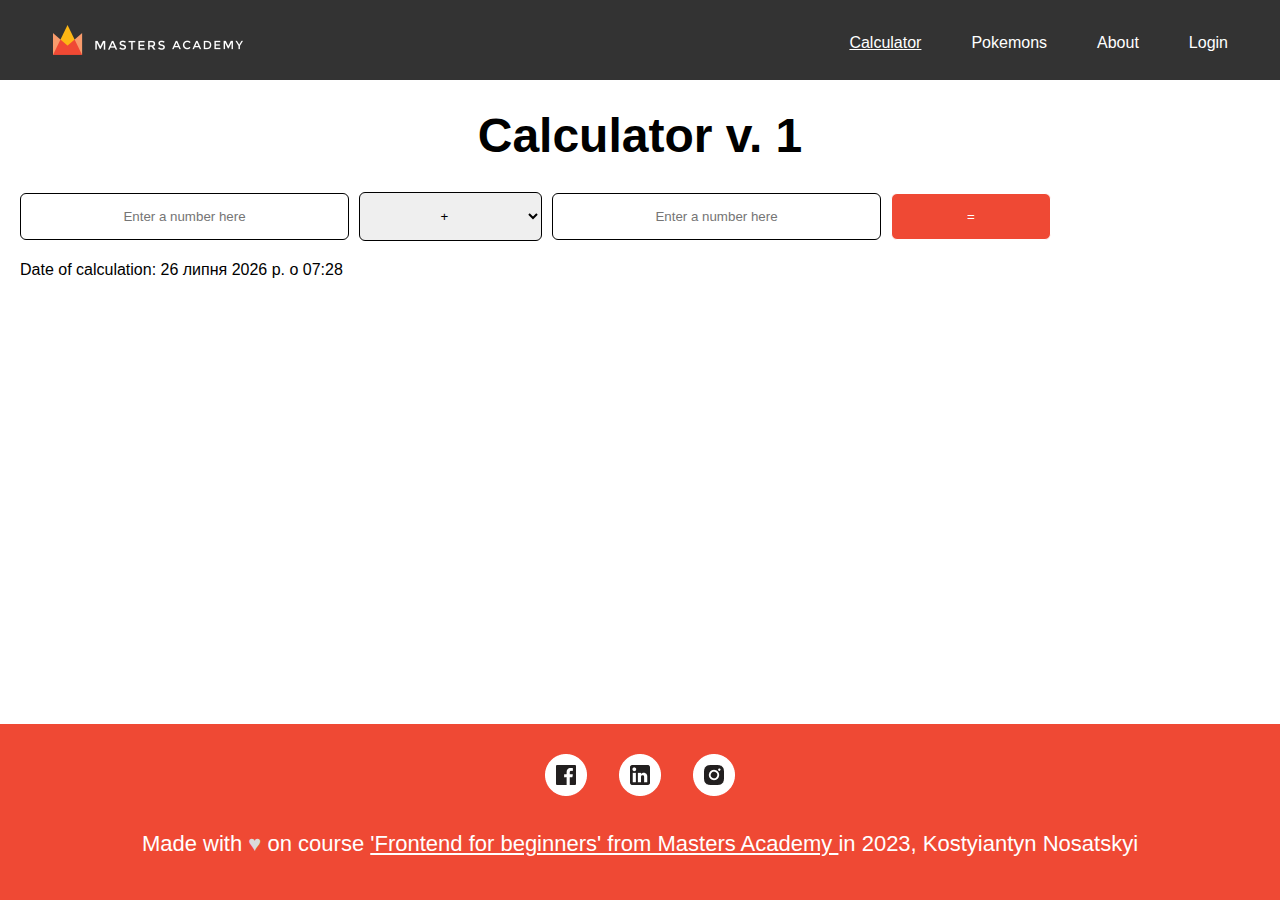
==== docs/kostiantyn.nosatskyi/PokemonProject/calculator.html @ ea5918b1 "first deploy poke proj in my repo" ====
<!DOCTYPE html>
<html lang="en">
    <head>
        <meta name="viewport" content="width=device-width, user-scalable=no, initial-scale=1.0, maximum-scale=1.0, minimum-scale=1.0">
        <meta charset="UTF-8">
        <title>Calculator</title>
        <link rel="stylesheet" href="calculator.css">
    </head>
    <body>
        <div class="container__page">
            <header class="header__page">
                <div class="logo">
                    <img class="logo__img" src="img/logo1.png" alt="logo">
                </div>
                <nav>
                    <ul class="navigation">
                        <li class="navigation__item active">
                            <a class="navigation__item-link" href="#">Calculator</a>
                        </li>
                        <li class="navigation__item">
                            <a class="navigation__item-link" href="pokemons.html">Pokemons</a>
                        </li>
                        <li class="navigation__item">
                            <a class="navigation__item-link" href="index.html">About</a>
                        </li>
                        <li class="navigation__item">
                            <a class="navigation__item-link" href="login.html">Login</a>
                        </li>
                    </ul>
                </nav>
            </header>
            <main class="container__main">
                <h1 class="title__txt">Calculator v. 1</h1>
                <div class="field">
                    <label>
                        <input data-firstValue class="input__form input__form-data" placeholder="Enter a number here">
                    </label>
                    <label>
                        <select name="operation" data-operation class="input__form">
                            <option value="+">+</option>
                            <option value="-">-</option>
                            <option value="/">/</option>
                            <option value="*">*</option>
                            <option value="**">**</option>
                        </select>
                    </label>
                    <label>
                        <input data-secondValue class="input__form input__form-data" placeholder="Enter a number here">
                    </label>
                    <button data-calculate type="button" class="input__form calculate">=</button>
                    <span data-result class="result"></span>
                </div>
                <div class="field">
                    <span data-now class="output__result-txt"></span>
                    <span data-timeBenchmark class="output__result-txt"></span>
                </div>
            </main>
            <footer>
                <div class="footer__container">
                    <div class="footer__social-img">
                        <img class="social-img" src="./img/facebook.png" alt="facebook">
                        <img class="social-img" src="./img/linkedin.png" alt="linkedin">
                        <img class="social-img" src="./img/instagram.png" alt="instagram">
                    </div>
                    <div class="footer__txt">
                            <span class="footer__main-txt">Made with <span class="heart"> &hearts; </span> on course
                                <a class="footer__link" href="https://www.mastersacademy.education/frontend-for-beginners-it">'Frontend for beginners' from Masters
                            Academy </a> in 2023, Kostyiantyn Nosatskyi</span>
                    </div>
                </div>
            </footer>
        </div>
        <script src="js/script.js"></script>
        <script src="js/homework.js"></script>
    </body>
</html>
---- docs/kostiantyn.nosatskyi/PokemonProject/calculator.css ----
body {
  font-family: "Roboto", sans-serif;
  font-style: normal;
  margin: 0;
  padding: 0;
}

.container__page {
  display: flex;
  flex-direction: column;
  min-height: 100vh;
}

/* navigation menu */

.header__page {
  background-color: #333;
  color: #FFF;
}

.logo {
  margin: 25px auto 25px 53px;
}

.header__page, .logo {
  display: flex;
  justify-content: space-between;
  align-items: center;
}


.logo__img {
  width: 190px;
  height: 30px;
}

/* navigation settings */

.navigation {
  display: flex;
  justify-content: space-around;
  align-items: center;
  gap: 50px;
  margin: 34px 52px 28px auto;
  padding: 0;
}

.navigation__item {
  list-style: none;
}

.navigation__item-link {
  text-decoration: none;
  font-size: 16px;
  font-weight: 500;
  line-height: normal;
  color: #FFF;
}

/*
class that defines how the button of the
page we are on will behave
*/

.active {
  text-decoration: underline;
}

/* calculator */

.container__main {
  flex: 1;
}

.field {
  display: flex;
  align-items: center;
  column-gap: 10px;
  margin: 20px;
}

.title__txt {
  display: flex;
  justify-content: center;
  font-size: 48px;
  font-weight: 700;
  line-height: 48px;
}

.input__form {
  padding: 15px 75px;
  border-radius: 6px;
  border: solid 1px;
  text-align: center;
}

.calculate {
  background-color: #EF4934;
  color: #FFF;
}

.result {
  font-family: inherit;
  font-size: 22px;
  font-weight: 400;
  line-height: 32px;
}

/* footer */

.footer__container {
  background-color: #EF4934;
  margin-top: auto;
}

.heart {
  color: #DADADA;
}

.footer__social-img {
  display: flex;
  gap: 32px;
  justify-content: center;
  margin: 0;
  padding: 30px 0 32px 0;
}

.footer__txt {
  display: flex;
  justify-content: center;
  text-align: center;
  padding-bottom: 40px;
  margin: 0;
}

.footer__main-txt {
  font-size: 22px;
  line-height: 32px;
  font-weight: 400;
  color: #FFFFFF;
}

.footer__link {
  color: #FFFFFF;
}

@media (max-width: 900px) {

  .header__page, .container__main, .navigation {
    flex-direction: column;
    align-items: center;
  }

  /* media main */

  .container__main {
    flex-direction: column;
    align-items: center;
  }

  .field {
    flex-direction: column;
    align-items: center;
    gap: 15px;
  }

  .input__form {
    width: 250px;
    height: 40px;
    padding: 0;

  }

  .output__result-txt {
    text-align: center;
  }

  .logo {
    margin: 25px 0;
  }

  .navigation {
    margin: 0 0 28px 0;
    gap: 15px;
  }

  /* media footer */

  .footer__txt {
    margin: 0 15px;
  }

  /* media text */

  .title__txt {
    font-size: 32px ;
    line-height: 24px;
  }

  .footer__main-txt, .main__txt {
    font-size: 16px;
    line-height: 24px;
    font-weight: 400;
  }

  .navigation__item-link {
    font-size: 14px;
    font-weight: 500;
  }

}
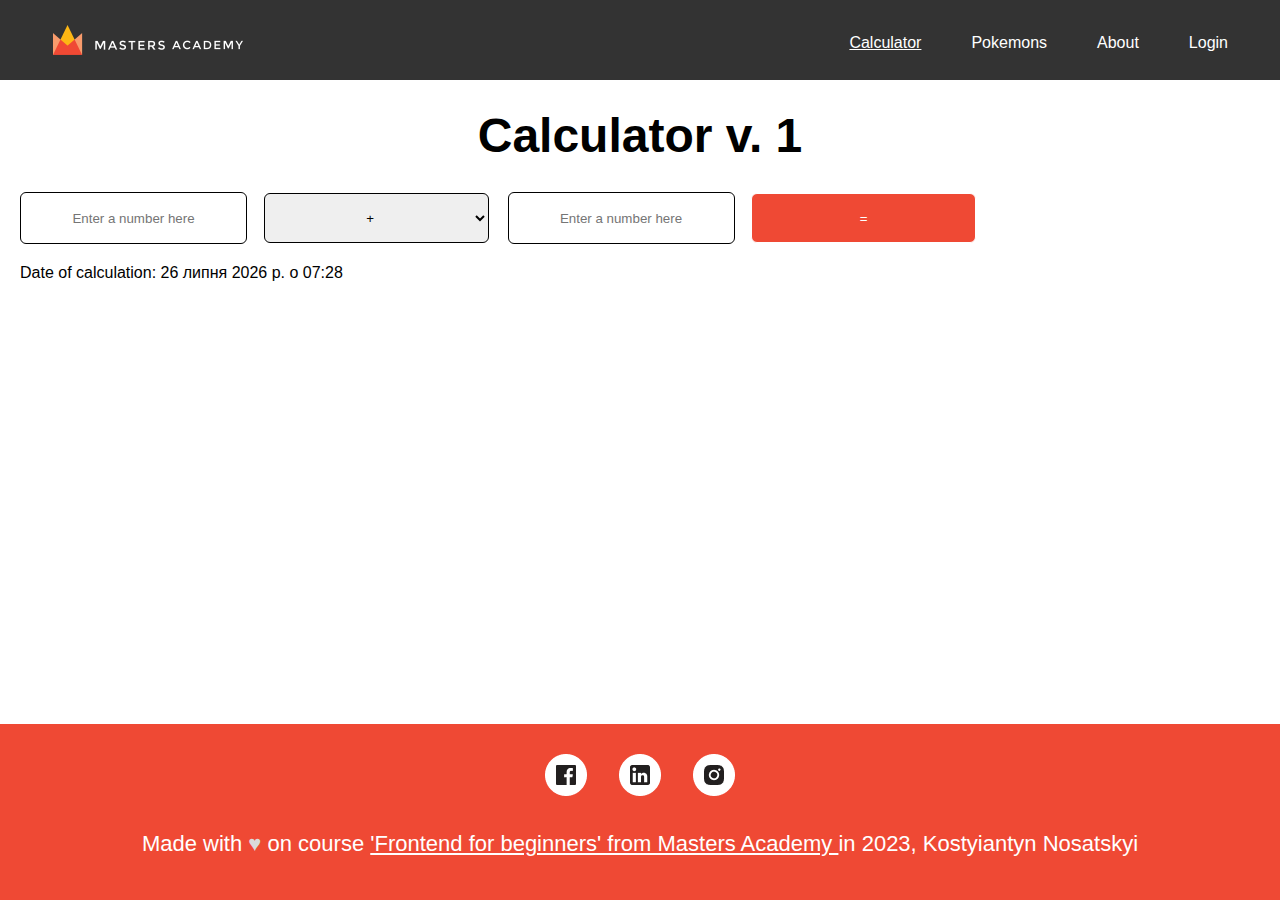
==== commit d2259d34: "fixed bugs in deploy" ====
--- a/docs/kostiantyn.nosatskyi/PokemonProject/calculator.html
+++ b/docs/kostiantyn.nosatskyi/PokemonProject/calculator.html
@@ -32,10 +32,10 @@
             <main class="container__main">
                 <h1 class="title__txt">Calculator v. 1</h1>
                 <div class="field">
-                    <label>
-                        <input data-firstValue class="input__form input__form-data" placeholder="Enter a number here">
+                    <label for="first-value" class="field__label">
+                        <input type="text" id="first-value" data-firstValue class="input__form input__form-data" placeholder="Enter a number here">
                     </label>
-                    <label>
+                    <label class="field__label">
                         <select name="operation" data-operation class="input__form">
                             <option value="+">+</option>
                             <option value="-">-</option>
@@ -44,13 +44,13 @@
                             <option value="**">**</option>
                         </select>
                     </label>
-                    <label>
+                    <label class="field__label">
                         <input data-secondValue class="input__form input__form-data" placeholder="Enter a number here">
                     </label>
                     <button data-calculate type="button" class="input__form calculate">=</button>
                     <span data-result class="result"></span>
                 </div>
-                <div class="field">
+                <div class="field__output-info">
                     <span data-now class="output__result-txt"></span>
                     <span data-timeBenchmark class="output__result-txt"></span>
                 </div>
@@ -63,9 +63,10 @@
                         <img class="social-img" src="./img/instagram.png" alt="instagram">
                     </div>
                     <div class="footer__txt">
-                            <span class="footer__main-txt">Made with <span class="heart"> &hearts; </span> on course
-                                <a class="footer__link" href="https://www.mastersacademy.education/frontend-for-beginners-it">'Frontend for beginners' from Masters
-                            Academy </a> in 2023, Kostyiantyn Nosatskyi</span>
+                        <span class="footer__main-txt">Made with
+                            <span class="heart"> &hearts; </span> on course
+                            <a class="footer__link" href="https://www.mastersacademy.education/frontend-for-beginners-it">'Frontend for beginners' from Masters
+                                Academy </a> in 2023, Kostyiantyn Nosatskyi</span>
                     </div>
                 </div>
             </footer>
--- a/docs/kostiantyn.nosatskyi/PokemonProject/calculator.css
+++ b/docs/kostiantyn.nosatskyi/PokemonProject/calculator.css
@@ -28,10 +28,10 @@
   align-items: center;
 }
 
-
 .logo__img {
-  width: 190px;
-  height: 30px;
+  width: 100%;
+  max-width: 190px;
+  height: auto;
 }
 
 /* navigation settings */
@@ -72,13 +72,6 @@
   flex: 1;
 }
 
-.field {
-  display: flex;
-  align-items: center;
-  column-gap: 10px;
-  margin: 20px;
-}
-
 .title__txt {
   display: flex;
   justify-content: center;
@@ -87,11 +80,33 @@
   line-height: 48px;
 }
 
+.field__output-info {
+  margin: 20px;
+}
+
+.field {
+  display: flex;
+  align-items: center;
+  width: 100%;
+  max-width: 1200px;
+  column-gap: 10px;
+  margin: 20px;
+}
+
+.field__label {
+  width: 100%;
+}
+
 .input__form {
-  padding: 15px 75px;
+  width: 100%;
+  max-width: 225px;
+  height: 50px;
+  margin-right: auto;
+  margin-left: auto;
   border-radius: 6px;
   border: solid 1px;
   text-align: center;
+  padding: 0;
 }
 
 .calculate {
@@ -100,6 +115,7 @@
 }
 
 .result {
+  width: 100%;
   font-family: inherit;
   font-size: 22px;
   font-weight: 400;
@@ -122,7 +138,7 @@
   gap: 32px;
   justify-content: center;
   margin: 0;
-  padding: 30px 0 32px 0;
+  padding: 30px 0 32px;
 }
 
 .footer__txt {
@@ -137,51 +153,57 @@
   font-size: 22px;
   line-height: 32px;
   font-weight: 400;
-  color: #FFFFFF;
+  color: #FFF;
 }
 
 .footer__link {
-  color: #FFFFFF;
+  color: #FFF;
 }
 
 @media (max-width: 900px) {
 
-  .header__page, .container__main, .navigation {
+  .header__page, .container__main, .navigation, .field__output-info {
     flex-direction: column;
     align-items: center;
   }
 
   /* media main */
 
-  .container__main {
+  .logo {
+    margin: 25px 0;
+  }
+
+  .navigation {
+    margin: 0 0 28px;
+    gap: 15px;
+  }
+
+  .field {
+    display: flex;
+    justify-content: center;
+    align-items: center;
     flex-direction: column;
-    align-items: center;
-  }
-
-  .field {
-    flex-direction: column;
-    align-items: center;
     gap: 15px;
+    margin-right: auto;
+    margin-left: auto;
   }
 
   .input__form {
-    width: 250px;
-    height: 40px;
-    padding: 0;
-
+    max-width: 900px;
+    height: 60px;
+  }
+
+  .field__label, .result, .calculate {
+    width: 80%;
+    text-align: center;
+  }
+
+  .field__output-info {
+    display: flex;
   }
 
   .output__result-txt {
     text-align: center;
-  }
-
-  .logo {
-    margin: 25px 0;
-  }
-
-  .navigation {
-    margin: 0 0 28px 0;
-    gap: 15px;
   }
 
   /* media footer */
@@ -207,5 +229,4 @@
     font-size: 14px;
     font-weight: 500;
   }
-
-}
+}
